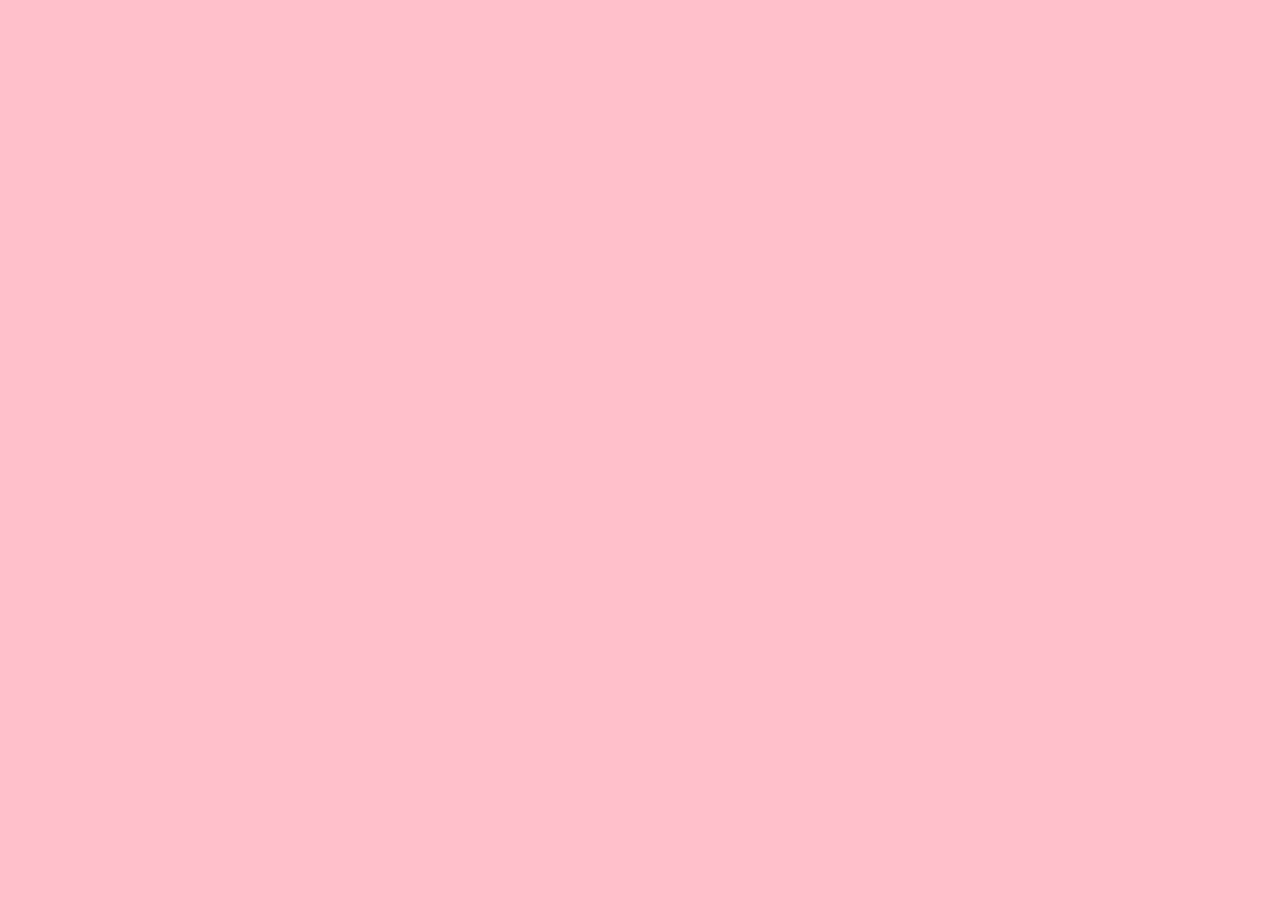
==== Home/index.html @ ab65ece8 "Initialize Home page" ====
<!DOCTYPE html>
<html lang="en">
<head>
    <meta charset="UTF-8">
    <meta http-equiv="X-UA-Compatible" content="IE=edge">
    <meta name="viewport" content="width=device-width, initial-scale=1.0">
    <title>Document</title>
    <!-- bootstrap JS -->
    <script src="https://cdn.jsdelivr.net/npm/jquery@3.5.1/dist/jquery.slim.min.js"
        integrity="sha384-DfXdz2htPH0lsSSs5nCTpuj/zy4C+OGpamoFVy38MVBnE+IbbVYUew+OrCXaRkfj"
        crossorigin="anonymous"></script>
    <script src="https://cdn.jsdelivr.net/npm/popper.js@1.16.1/dist/umd/popper.min.js"
        integrity="sha384-9/reFTGAW83EW2RDu2S0VKaIzap3H66lZH81PoYlFhbGU+6BZp6G7niu735Sk7lN"
        crossorigin="anonymous"></script>
    <script src="https://cdn.jsdelivr.net/npm/bootstrap@4.6.1/dist/js/bootstrap.min.js"
        integrity="sha384-VHvPCCyXqtD5DqJeNxl2dtTyhF78xXNXdkwX1CZeRusQfRKp+tA7hAShOK/B/fQ2"
        crossorigin="anonymous"></script>

    <!-- font awesome icons -->
    <link rel="stylesheet" href="https://use.fontawesome.com/releases/v5.15.4/css/all.css"
        integrity="sha384-DyZ88mC6Up2uqS4h/KRgHuoeGwBcD4Ng9SiP4dIRy0EXTlnuz47vAwmeGwVChigm" crossorigin="anonymous">

    <!-- CSS -->
    <link rel="stylesheet" href="https://cdn.jsdelivr.net/npm/bootstrap@4.6.1/dist/css/bootstrap.min.css"
        integrity="sha384-zCbKRCUGaJDkqS1kPbPd7TveP5iyJE0EjAuZQTgFLD2ylzuqKfdKlfG/eSrtxUkn" crossorigin="anonymous" />
    <link rel="stylesheet" href="style.css" />
</head>
<body>
    
</body>
</html>
---- Home/style.css ----
body {
  font-size: 18px;
  background-color: pink;
}
/*# sourceMappingURL=style.css.map */
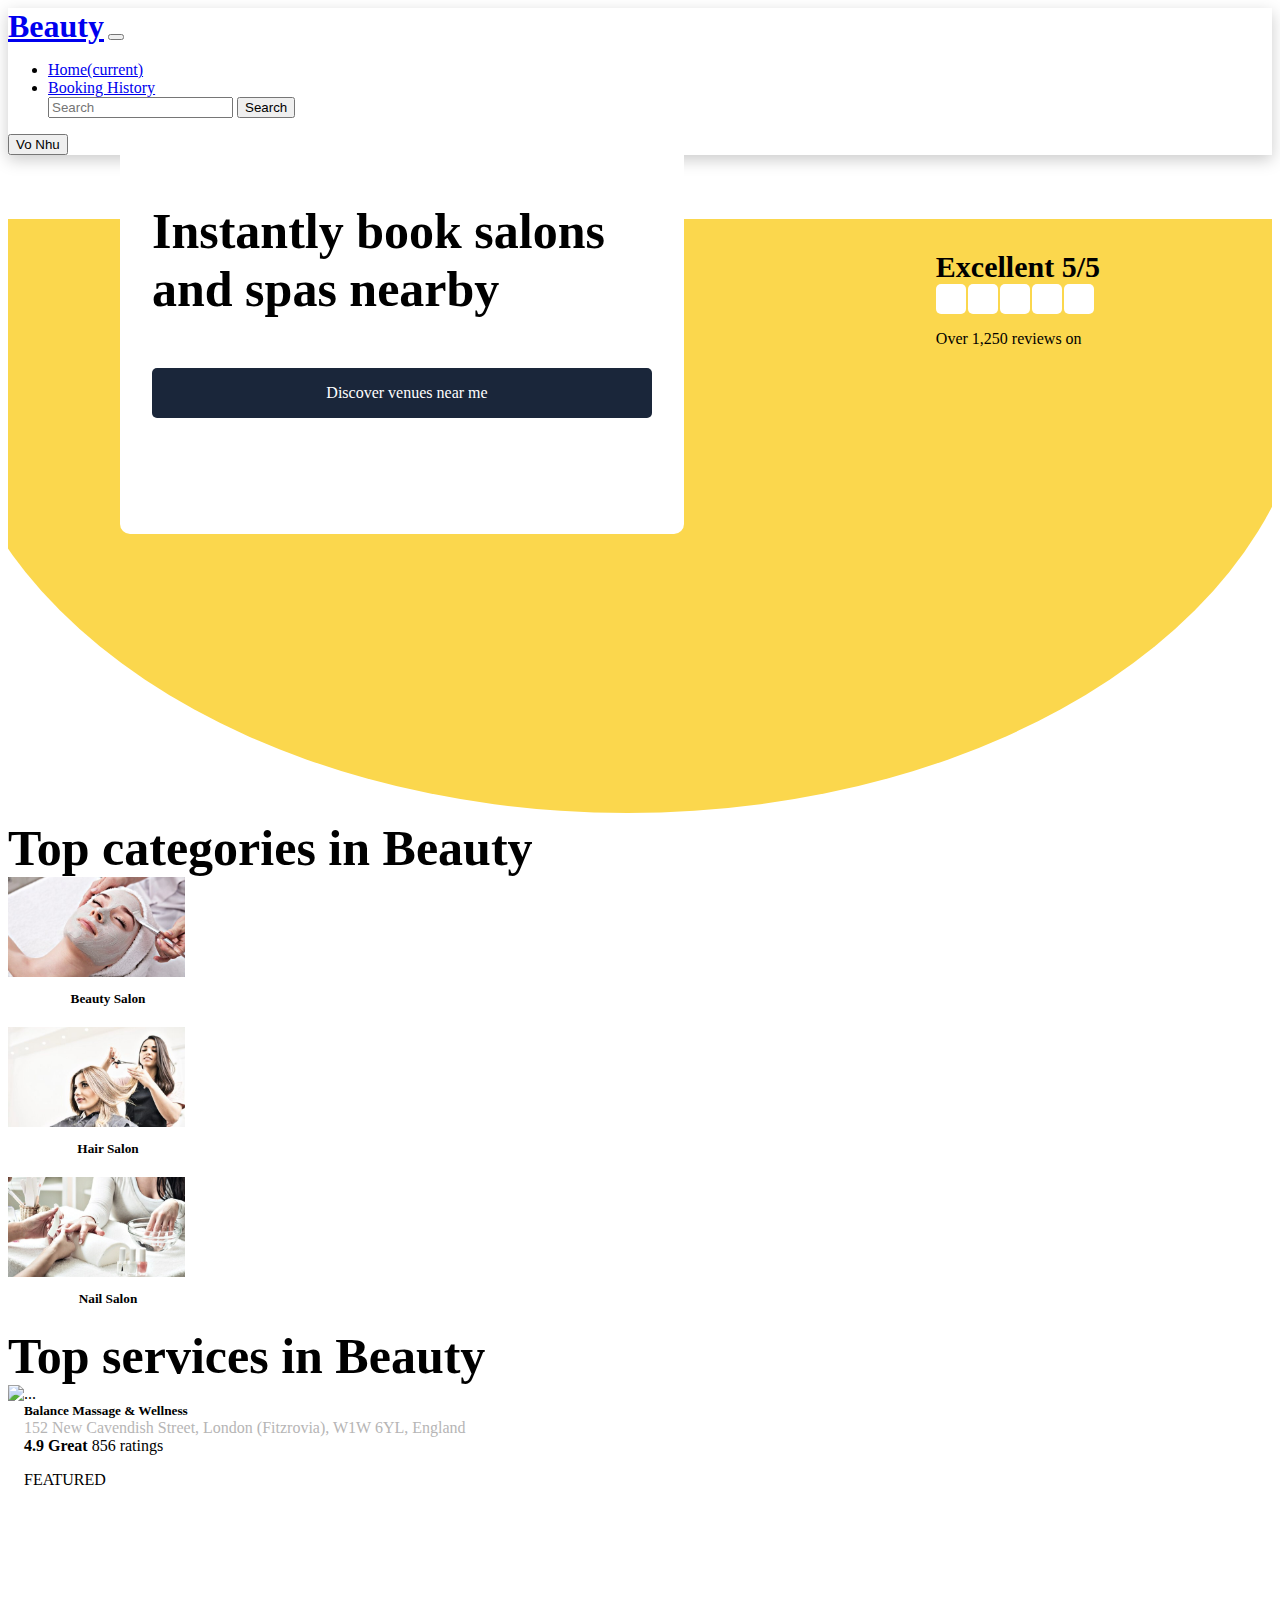
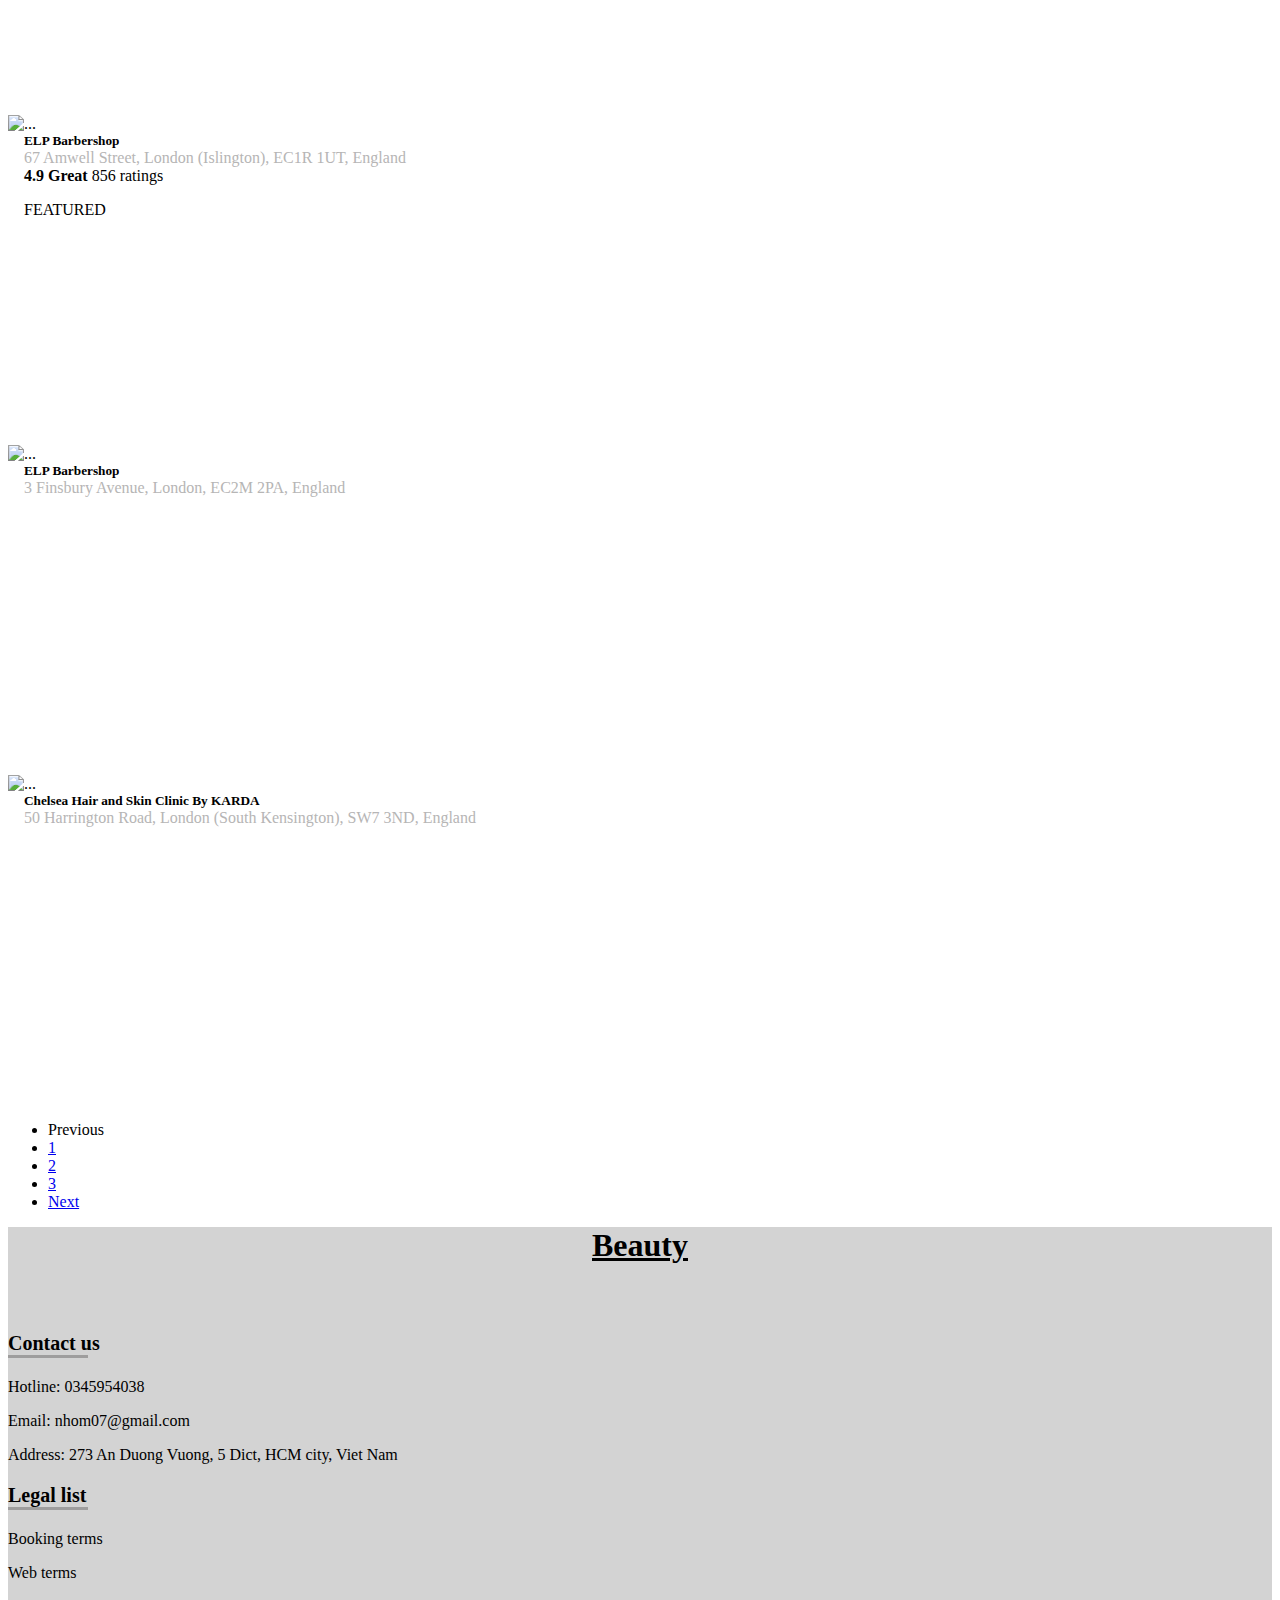
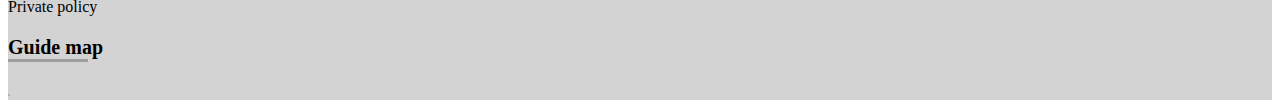
==== commit 8ad69761: "completed home page ui" ====
--- a/Home/index.html
+++ b/Home/index.html
@@ -1,31 +1,322 @@
 <!DOCTYPE html>
 <html lang="en">
-<head>
-    <meta charset="UTF-8">
-    <meta http-equiv="X-UA-Compatible" content="IE=edge">
-    <meta name="viewport" content="width=device-width, initial-scale=1.0">
+  <head>
+    <meta charset="UTF-8" />
+    <meta http-equiv="X-UA-Compatible" content="IE=edge" />
+    <meta name="viewport" content="width=device-width, initial-scale=1.0" />
     <title>Document</title>
     <!-- bootstrap JS -->
-    <script src="https://cdn.jsdelivr.net/npm/jquery@3.5.1/dist/jquery.slim.min.js"
-        integrity="sha384-DfXdz2htPH0lsSSs5nCTpuj/zy4C+OGpamoFVy38MVBnE+IbbVYUew+OrCXaRkfj"
-        crossorigin="anonymous"></script>
-    <script src="https://cdn.jsdelivr.net/npm/popper.js@1.16.1/dist/umd/popper.min.js"
-        integrity="sha384-9/reFTGAW83EW2RDu2S0VKaIzap3H66lZH81PoYlFhbGU+6BZp6G7niu735Sk7lN"
-        crossorigin="anonymous"></script>
-    <script src="https://cdn.jsdelivr.net/npm/bootstrap@4.6.1/dist/js/bootstrap.min.js"
-        integrity="sha384-VHvPCCyXqtD5DqJeNxl2dtTyhF78xXNXdkwX1CZeRusQfRKp+tA7hAShOK/B/fQ2"
-        crossorigin="anonymous"></script>
+    <script
+      src="https://cdn.jsdelivr.net/npm/jquery@3.5.1/dist/jquery.slim.min.js"
+      integrity="sha384-DfXdz2htPH0lsSSs5nCTpuj/zy4C+OGpamoFVy38MVBnE+IbbVYUew+OrCXaRkfj"
+      crossorigin="anonymous"
+    ></script>
+    <script
+      src="https://cdn.jsdelivr.net/npm/popper.js@1.16.1/dist/umd/popper.min.js"
+      integrity="sha384-9/reFTGAW83EW2RDu2S0VKaIzap3H66lZH81PoYlFhbGU+6BZp6G7niu735Sk7lN"
+      crossorigin="anonymous"
+    ></script>
+    <script
+      src="https://cdn.jsdelivr.net/npm/bootstrap@4.6.1/dist/js/bootstrap.min.js"
+      integrity="sha384-VHvPCCyXqtD5DqJeNxl2dtTyhF78xXNXdkwX1CZeRusQfRKp+tA7hAShOK/B/fQ2"
+      crossorigin="anonymous"
+    ></script>
 
     <!-- font awesome icons -->
-    <link rel="stylesheet" href="https://use.fontawesome.com/releases/v5.15.4/css/all.css"
-        integrity="sha384-DyZ88mC6Up2uqS4h/KRgHuoeGwBcD4Ng9SiP4dIRy0EXTlnuz47vAwmeGwVChigm" crossorigin="anonymous">
+    <link
+      rel="stylesheet"
+      href="https://use.fontawesome.com/releases/v5.15.4/css/all.css"
+      integrity="sha384-DyZ88mC6Up2uqS4h/KRgHuoeGwBcD4Ng9SiP4dIRy0EXTlnuz47vAwmeGwVChigm"
+      crossorigin="anonymous"
+    />
 
     <!-- CSS -->
-    <link rel="stylesheet" href="https://cdn.jsdelivr.net/npm/bootstrap@4.6.1/dist/css/bootstrap.min.css"
-        integrity="sha384-zCbKRCUGaJDkqS1kPbPd7TveP5iyJE0EjAuZQTgFLD2ylzuqKfdKlfG/eSrtxUkn" crossorigin="anonymous" />
+    <link
+      rel="stylesheet"
+      href="https://cdn.jsdelivr.net/npm/bootstrap@4.6.1/dist/css/bootstrap.min.css"
+      integrity="sha384-zCbKRCUGaJDkqS1kPbPd7TveP5iyJE0EjAuZQTgFLD2ylzuqKfdKlfG/eSrtxUkn"
+      crossorigin="anonymous"
+    />
     <link rel="stylesheet" href="style.css" />
-</head>
-<body>
+  </head>
+
+  <body>
+    <!-- NAVIGATION -->
+    <nav>
+      <nav
+        class="
+          navbar navbar-expand-md navbar-light
+          bg-light
+          fixed-top
+          nav-header
+        "
+      >
+        <a class="navbar-brand ml-4" href="#">Beauty</a>
+        <button
+          class="navbar-toggler"
+          type="button"
+          data-toggle="collapse"
+          data-target="#navbarCollapse"
+          aria-controls="navbarCollapse"
+          aria-expanded="false"
+          aria-label="Toggle navigation"
+        >
+          <span class="navbar-toggler-icon"></span>
+        </button>
+        <div class="collapse navbar-collapse" id="navbarCollapse">
+          <ul class="navbar-nav mr-auto">
+            <li class="nav-item active">
+              <a class="nav-link" href="#"
+                >Home<span class="sr-only">(current)</span></a
+              >
+            </li>
+            <li class="nav-item">
+              <a class="nav-link" href="#">Booking History</a>
+            </li>
+            <form class="form-inline mt-2 mt-md-0">
+              <input
+                class="form-control mr-sm-2"
+                type="text"
+                placeholder="Search"
+                aria-label="Search"
+              />
+              <button
+                class="btn btn-outline-success my-2 my-sm-0"
+                type="submit"
+              >
+                Search
+              </button>
+            </form>
+          </ul>
+          <button type="button" class="btn btn-info mr-4">Vo Nhu</button>
+        </div>
+      </nav>
+    </nav>
+    <!-- END NAVIGATION -->
+
+    <!-- HEADER -->
+    <header>
+      <div class="header">
+        <img src="../assets/home.png" alt="" class="header-image" />
+        <div class="discover">
+            <p class="discover-title">Instantly book salons and spas nearby</p>
+            <div class="discover-button">
+                <i class="fas fa-search icon"></i>
+                <p class="text">Discover venues near me</p>
+            </div>
+        </div>
+        <div class="rating">
+            <p class="rating-title">Excellent 5/5</p>
+            <div class="rating-icons">
+                <div id="rating-icon"><i class="fas fa-star" style="color: #39B374;"></i></div>
+                <div id="rating-icon"><i class="fas fa-star" style="color: #39B374;"></i></div>
+                <div id="rating-icon"><i class="fas fa-star" style="color: #39B374;"></i></div>
+                <div id="rating-icon"><i class="fas fa-star" style="color: #39B374;"></i></div>
+                <div id="rating-icon"><i class="fas fa-star" style="color: #39B374;"></i></div>                            
+            </div>
+            <p class="rating-desc">Over 1,250 reviews on</p>
+        </div>
+      </div>
+    </header>
+    <!-- END HEADER -->
+
+    <!-- CATEGORIES -->
+
+    <div class="container mt-3">
+        <div class="title">Top categories in Beauty</div>
+        <div class="row">
+            <div class="col-2 mr-4">
+                <div class="card" style="width: 200px; height: 150px;">
+                    <img src="../assets/categories/BeautySalon.jpg" class="card-img-top" style="height: 100px; width: auto;">
+                    <div class="card-body">
+                      <h5 class="card-title category-title">Beauty Salon</h5>
+                    </div>
+                  </div>
+            </div>
+            <div class="col-2 mr-4">
+                <div class="card" style="width: 200px; height: 150px;">
+                    <img src="../assets/categories/HairSalon.jpg" class="card-img-top" style="height: 100px; width: auto;">
+                    <div class="card-body">
+                      <h5 class="card-title category-title">Hair Salon</h5>
+                    </div>
+                  </div>
+            </div>
+            <div class="col-2 mr-4">
+                <div class="card" style="width: 200px; height: 150px;">
+                    <img src="../assets/categories/NailSalon.jpg" class="card-img-top" style="height: 100px; width: auto;">
+                    <div class="card-body">
+                      <h5 class="card-title category-title">Nail Salon</h5>
+                    </div>
+                  </div>
+            </div>
+        </div>
+    </div>
+    <!-- END CATEGORIES -->
+
+    <!-- SERVICES -->
+    <div class="container mt-3">
+      <div class="title">Top services in Beauty</div>
+
+      <div class="row row-cols-1 row-cols-md-3 services">
+        <div class="col mb-4">
+          <div class="card" style="height: 330px">
+            <img
+              src="../assets/store/store1.jpg"
+              class="card-img-top"
+              alt="..."
+            />
+            <div class="card-body">
+              <h5 class="card-title nowrap">Balance Massage & Wellness</h5>
+              <p class="cart-text nowrap">
+                152 New Cavendish Street, London (Fitzrovia), W1W 6YL, England
+              </p>
+              <div class="icons" style="color: yellow">
+                <i class="fas fa-star"></i>
+                <i class="fas fa-star"></i>
+                <i class="fas fa-star"></i>
+                <i class="fas fa-star"></i>
+                <i class="fas fa-star"></i>
+              </div>
+              <div>
+                <span class="card-text" style="font-weight: 600"
+                  >4.9 Great</span
+                >
+                <span class="text-muted mt-5">856 ratings</span>
+              </div>
+              <p href="#" class="badge badge-primary">FEATURED</p>
+            </div>
+          </div>
+        </div>
+
+        <div class="col mb-4">
+          <div class="card" style="height: 330px">
+            <img
+              src="../assets/store/store2.jpg"
+              class="card-img-top"
+              alt="..."
+            />
+            <div class="card-body">
+              <h5 class="card-title nowrap">ELP Barbershop</h5>
+              <p class="cart-text nowrap">
+                67 Amwell Street, London (Islington), EC1R 1UT, England
+              </p>
+              <div class="icons" style="color: yellow">
+                <i class="fas fa-star"></i>
+                <i class="fas fa-star"></i>
+                <i class="fas fa-star"></i>
+                <i class="fas fa-star"></i>
+                <i class="fas fa-star"></i>
+              </div>
+              <div>
+                <span class="card-text" style="font-weight: 600"
+                  >4.9 Great</span
+                >
+                <span class="text-muted mt-5">856 ratings</span>
+              </div>
+              <p href="#" class="badge badge-primary">FEATURED</p>
+            </div>
+          </div>
+        </div>
+
+        <div class="col mb-4">
+          <div class="card" style="height: 330px">
+            <img
+              src="../assets/store/store3.jpg"
+              class="card-img-top"
+              alt="..."
+            />
+            <div class="card-body">
+              <h5 class="card-title nowrap">ELP Barbershop</h5>
+              <p class="cart-text nowrap">
+                3 Finsbury Avenue, London, EC2M 2PA, England
+              </p>
+            </div>
+          </div>
+        </div>
+
+        <div class="col mb-4">
+          <div class="card" style="height: 330px">
+            <img
+              src="../assets/store/store4.jpg"
+              class="card-img-top"
+              alt="..."
+            />
+            <div class="card-body">
+              <h5 class="card-title nowrap">
+                Chelsea Hair and Skin Clinic By KARDA
+              </h5>
+              <p class="cart-text nowrap">
+                50 Harrington Road, London (South Kensington), SW7 3ND, England
+              </p>
+            </div>
+          </div>
+        </div>
+      </div>
+    </div>
+    <!-- END SERVICES -->
+
     
-</body>
-</html>+    <!-- PAGINATION -->
+    <nav aria-label="Page navigation example">
+      <ul class="pagination justify-content-center">
+        <li class="page-item disabled">
+          <a class="page-link">Previous</a>
+        </li>
+        <li class="page-item">
+          <a class="page-link" href="#">1</a>
+        </li>
+        <li class="page-item active" aria-current="page">
+          <a class="page-link" href="#">2</a>
+        </li>
+        <li class="page-item">
+          <a class="page-link" href="#">3</a>
+        </li>
+        <li class="page-item">
+          <a class="page-link" href="#">Next</a>
+        </li>
+      </ul>
+    </nav>
+
+    <!-- END PAGINATION -->
+
+    <!-- FOOTER -->
+    <footer class="footer">
+      <div class="container-fluid p-5">
+        <div class="row">
+          <div class="col-3 footer-social">
+            <a class="navbar-brand ml-4" href="#" style="color: #000">Beauty</a>
+            <div class="social-icons">
+              <i class="fab fa-facebook-f"></i>
+              <i class="fab fa-twitter"></i>
+              <i class="fab fa-linkedin"></i>
+              <i class="fab fa-instagram"></i>
+            </div>
+          </div>
+
+          <div class="col-4 footer-contact">
+            <p class="f-title">Contact us</p>
+            <p class="phone">Hotline: 0345954038</p>
+            <p class="email">Email: nhom07@gmail.com</p>
+            <p class="address">
+              Address: 273 An Duong Vuong, 5 Dict, HCM city, Viet Nam
+            </p>
+          </div>
+
+          <div class="col-2 footer-legal">
+            <p class="f-title">Legal list</p>
+            <p class="bookingterm">Booking terms</p>
+            <p class="webterm">Web terms</p>
+            <p class="policy">Private policy</p>
+          </div>
+
+          <div class="col-3 map">
+            <p class="f-title">Guide map</p>
+            <img src="../assets/map.png" alt="" class="map-image" />
+          </div>
+        </div>
+      </div>
+    </footer>
+
+    <!-- END FOOTER -->
+  </body>
+</html>
--- a/Home/style.css
+++ b/Home/style.css
@@ -1,5 +1,173 @@
-body {
-  font-size: 18px;
-  background-color: pink;
+.nav-header {
+  -webkit-box-shadow: 0px 5px 15px 0px #ccc;
+          box-shadow: 0px 5px 15px 0px #ccc;
+}
+
+.navbar-brand {
+  font-size: 2rem;
+  font-weight: 700;
+}
+
+header {
+  margin-top: 4rem;
+  height: 600px;
+  background-color: #fbd74d;
+  -webkit-clip-path: ellipse(54% 76% at 49% 23%);
+          clip-path: ellipse(54% 76% at 49% 23%);
+}
+
+header .header-image {
+  position: absolute;
+  width: auto;
+  height: 550px;
+  left: 400px;
+  top: 110px;
+}
+
+header .header .discover {
+  background-color: #fff;
+  position: absolute;
+  width: 500px;
+  height: 350px;
+  left: 120px;
+  top: 120px;
+  border-radius: 10px;
+  padding: 2rem;
+}
+
+header .header .discover-title {
+  font-size: 50px;
+  font-weight: 700;
+}
+
+header .header .discover-button {
+  background-color: #1a263a;
+  border-radius: 5px;
+  color: #fff;
+  height: 50px;
+  display: -webkit-box;
+  display: -ms-flexbox;
+  display: flex;
+  -webkit-box-pack: center;
+      -ms-flex-pack: center;
+          justify-content: center;
+  -webkit-box-align: center;
+      -ms-flex-align: center;
+          align-items: center;
+  gap: 10px;
+}
+
+header .header .discover-button .text {
+  margin: 0;
+}
+
+header .header .rating {
+  position: absolute;
+  right: 180px;
+  top: 250px;
+}
+
+header .header .rating-title {
+  font-size: 30px;
+  font-weight: 700;
+  margin: 0;
+}
+
+header .header .rating-icons {
+  display: -webkit-box;
+  display: -ms-flexbox;
+  display: flex;
+  gap: 2px;
+}
+
+header .header .rating-icons #rating-icon {
+  background-color: #fff;
+  width: 30px;
+  height: 30px;
+  display: -webkit-box;
+  display: -ms-flexbox;
+  display: flex;
+  -webkit-box-pack: center;
+      -ms-flex-pack: center;
+          justify-content: center;
+  -webkit-box-align: center;
+      -ms-flex-align: center;
+          align-items: center;
+  border-radius: 5px;
+}
+
+.category-title {
+  display: -webkit-box;
+  display: -ms-flexbox;
+  display: flex;
+  -webkit-box-pack: center;
+      -ms-flex-pack: center;
+          justify-content: center;
+  padding-top: 10px;
+}
+
+.title {
+  font-size: 50px;
+  font-weight: 700;
+}
+
+.nowrap {
+  overflow: hidden;
+  text-overflow: ellipsis;
+  width: 100%;
+  white-space: nowrap;
+}
+
+.card-body {
+  padding: 0 1rem;
+}
+
+.cart-text {
+  margin: 0;
+  color: #b6b5b5;
+}
+
+.card-title {
+  margin: 0;
+}
+
+.footer {
+  background-color: lightgray;
+}
+
+.footer .footer-social {
+  text-align: center;
+}
+
+.footer .footer-social .social-icons {
+  font-size: 30px;
+  color: #9e9d9d;
+  display: -webkit-box;
+  display: -ms-flexbox;
+  display: flex;
+  -webkit-box-pack: space-evenly;
+      -ms-flex-pack: space-evenly;
+          justify-content: space-evenly;
+  margin-top: 3rem;
+}
+
+.footer .f-title {
+  font-weight: 700;
+  font-size: 20px;
+}
+
+.footer .f-title:after {
+  content: " ";
+  display: block;
+  width: 80px;
+  height: 3px;
+  background-color: #9e9d9d;
+}
+
+.footer .map-image {
+  height: 200px;
+  width: auto;
+  border: 1px solid #9e9d9d;
+  border-radius: 5px;
 }
 /*# sourceMappingURL=style.css.map */